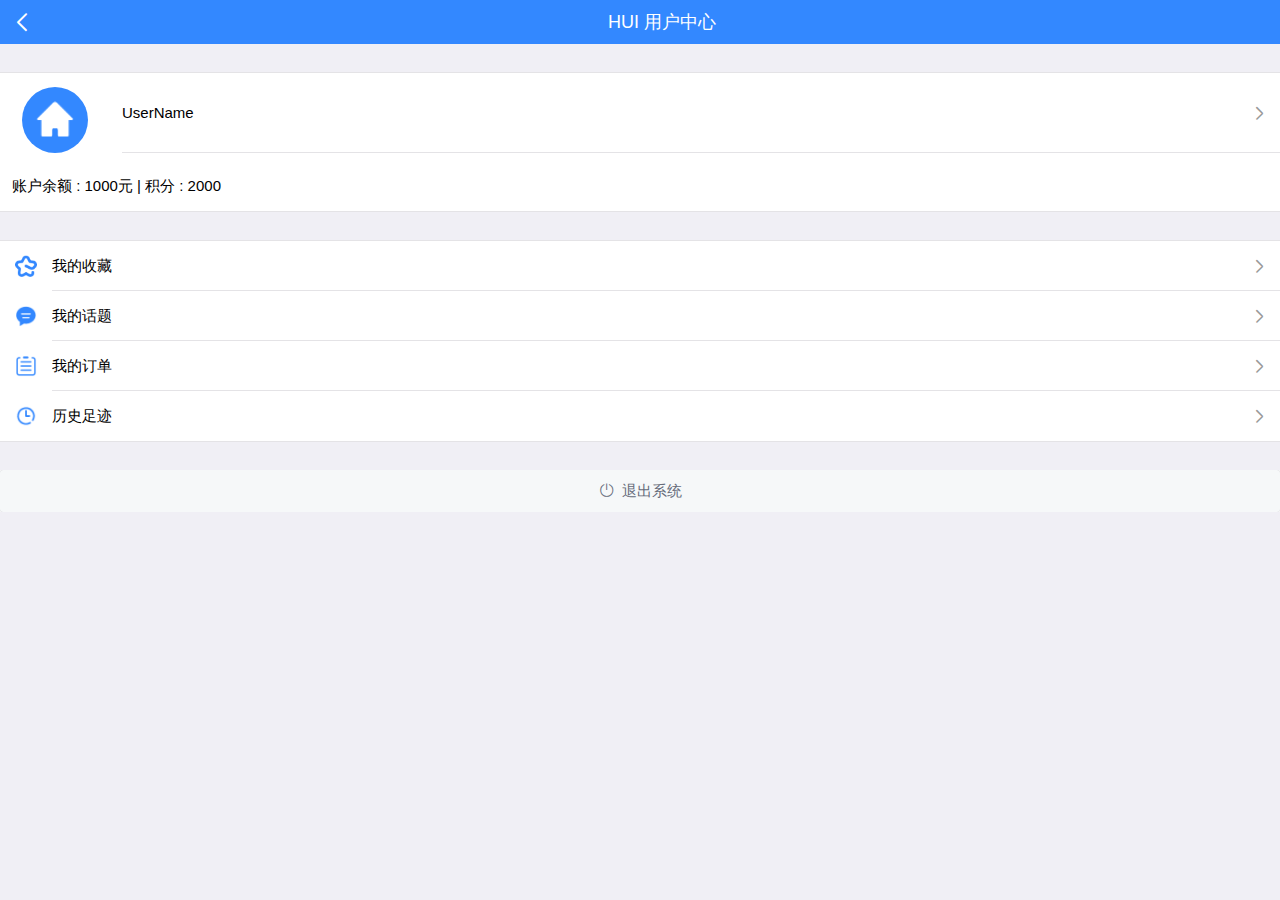
==== demo/account.html @ 604ffd6e "add user tab; bbs tab, etc." ====
<!DOCTYPE html>
<html>
<head>
<meta charset="utf-8">
<meta name="viewport" content="initial-scale=1.0, maximum-scale=1.0, user-scalable=no" />
<title>HUI 用户中心</title>
<link rel="stylesheet" type="text/css" href="../css/hui.css" />
</head>
<body>
<header class="hui-header">
    <div id="hui-back"></div>
    <h1>HUI 用户中心</h1>
</header>
<div class="hui-wrap">
    <div class="hui-list" style="background:#FFFFFF; margin-top:28px;">
        <a href="javascript:hui.toast('Hello Hcoder UI !');" style="height:auto; height:80px; padding-bottom:8px;">
    		<div class="hui-list-icons" style="width:110px; height:80px;">
    			<img src="../img/list/home.png" style="width:66px; margin:0px; border-radius:50%;" />
    		</div>
    		<div class="hui-list-text" style="height:79px; line-height:79px;">
    			<div class="hui-list-text-content">
    				UserName
    			</div>
    			<div class="hui-list-info">
    				<span class="hui-icons hui-icons-right"></span>
    			</div>
    		</div>
    	</a>
    	<a href="javascript:hui.toast('Hello Hcoder UI !');">
    		<div class="hui-list-text">
    			账户余额 : 1000元 | 积分 : 2000
    		</div>
    	</a>
    </div>
    <div class="hui-list" style="background:#FFFFFF; margin-top:28px;">
        <ul>
            <li>
            	<a href="javascript:void(0);">
            		<div class="hui-list-icons">
		    			<img src="../img/list/sc.png" />
		    		</div>
		    		<div class="hui-list-text">
		    			我的收藏
		    			<div class="hui-list-info">
		    				<span class="hui-icons hui-icons-right"></span>
		    			</div>
		    		</div>
            	</a>
           	</li>
            <li>
            	<a href="javascript:void(0);">
            		<div class="hui-list-icons">
		    			<img src="../img/list/ht.png" />
		    		</div>
		    		<div class="hui-list-text">
		    			我的话题
		    			<div class="hui-list-info">
		    				<span class="hui-icons hui-icons-right"></span>
		    			</div>
		    		</div>
            	</a>
           	</li>
           	<li>
            	<a href="javascript:void(0);">
            		<div class="hui-list-icons">
		    			<img src="../img/list/order.png" />
		    		</div>
		    		<div class="hui-list-text">
		    			我的订单
		    			<div class="hui-list-info">
		    				<span class="hui-icons hui-icons-right"></span>
		    			</div>
		    		</div>
            	</a>
           	</li>
           	<li>
            	<a href="javascript:void(0);">
            		<div class="hui-list-icons">
		    			<img src="../img/list/lishi.png" />
		    		</div>
		    		<div class="hui-list-text">
		    			历史足迹
		    			<div class="hui-list-info">
		    				<span class="hui-icons hui-icons-right"></span>
		    			</div>
		    		</div>
            	</a>
           	</li>
        </ul>
    </div>
    <div style="background:#FFFFFF; margin-top:28px;">
        <button type="button" class="hui-button hui-button-large" onclick="hui.toast('退出');">
        	<span class="hui-icons hui-icons-logoff"></span>退出系统
       	</button>
    </div>
</div>
<script type="text/javascript" src="../js/hui.js" charset="UTF-8"></script>
</body>
</html>
---- css/hui.css ----
/* 
版本 : hui 3.0
作者 : 深海 5213606@qq.com 
官网 : http://www.hcoder.net/hui
*/
*{margin:0; padding:0; font-size:15px; color:#000000; outline:none; -webkit-text-size-adjust:100%; -webkit-font-smoothing:antialiased; -moz-osx-font-smoothing:grayscale; font-style:normal; -webkit-tap-highlight-color:transparent; font-family:sans-serif;}
div{overflow:hidden;}
::-webkit-scrollbar{display:none;}
a{color:#000000; text-decoration:none; -webkit-tap-highlight-color:rgba(200,200,200,0.2);}
a:active{color:#000000;}
img{border:none;}
ul{list-style-type:none;}
body{background:#F0EFF5; -webkit-user-select:none; -moz-user-select:none;}
input{-webkit-appearance: none; -moz-appearance: none; -o-appearance: none; appearance: none;}
textarea{resize:none; background:inherit;}
.hui-flex{display:flex;}
.hui-fl{float:left !important}
.hui-fr{float:right !important;}
.hui-wrap{width:100%;}
.hui-no-border{border:none !important;}
.hui-common-text{line-height:2.2em;}
.hui-common-padding{padding:10px;}
.hui-show{display:block !important;}
.hui-hide{display:none !important;}
.hui-text{line-height:1.8em;}
.hui-primary-txt{color:#3388FF !important;}
.hui-danger-txt{color:#EF4F4F !important;}
.hui-text-center{text-align:center !important;}
.hui-click{}
.hui-click:active{background-color:#ECECEC;}
/* 通用标题 */
.hui-title{width:100%; height:44px; line-height:44px; font-size:17px; padding:0px 10px; -webkit-box-sizing:border-box; -moz-box-sizing:border-box; box-sizing:border-box;}
.hui-more{float:right; font-size:12px; color:#999999;}
.hui-more a{font-size:13px; color:#999999;}
/* 居中的标题 */
.hui-center-title{width:100%; margin-bottom:10px;}
.hui-center-title h1{width:50%; margin:0 auto; text-align:center; border-bottom:1px solid #E3E3E3; height:50px; line-height:50px; font-size:17px; overflow:hidden; font-weight:400;}
/* 带有修饰的通用标题 */
.hui-common-title{width:100%; height:44px; display:flex; justify-content:center;}
.hui-common-title-txt{width:35%; text-align:center; line-height:44px; font-size:16px;}
.hui-common-title-line{width:15%; margin:0 3%; height:1px; background:#E3E3E3; margin-top:21px;}
/* 文本 */
.hui-content{line-height:2.2em; font-size:15px; position:relative;}
.hui-content *{line-height:2.2em; font-size:15px;}
.hui-content img{width:100%;}
.hui-content p{text-indent:2.2em;}
/* 头部导航 */
.hui-header{display:flex; width:100%; height:44px; text-align:center; top:0px; left:0px; position:fixed; z-index:19; background:#3388FF;}
.hui-header h1{font-size:18px; height:44px; line-height:44px; overflow:hidden; width:100%; padding:0px 38px 0px 38px; text-align:center; font-weight:400; white-space:nowrap; text-overflow:ellipsis; color:#FFF;}
.hui-header + .hui-wrap{padding-top:44px;}
#hui-back{width:44px; height:44px; font-family:"hui-font"; line-height:44px; text-align:center; flex-shrink:0;}
#hui-back:before{content:"\e6a5"; font-size:18px; color:#FFFFFF;}
#hui-header-menu{width:44px; height:44px; line-height:44px; font-family:"hui-font"; flex-shrink:0;}
#hui-header-menu:before{content:"\e60e"; font-size:25px; color:#FFFFFF;}
/* 列表 */
.hui-list{padding:0px; border:1px solid #E4E3E6; border-left:0; border-right:0; background:#FFFFFF;}
.hui-list li{position:relative; display:flex; width:100%; overflow:hidden; height:50px;}
.hui-list li > a, .hui-list > a{display:flex; width:100%; height:50px; overflow:hidden;}
.hui-list li:active, .hui-list > a:active{background-color:#ECECEC;}
.hui-list-text{line-height:49px; height:49px; width:100%; margin-left:12px; border-bottom:1px solid #E4E3E6; overflow:hidden; white-space:nowrap; text-overflow:ellipsis; display:flex; justify-content:space-between;}
.hui-list-text-content{width:100%; white-space:nowrap; text-overflow:ellipsis;}
.hui-list-icons{margin:14px 0px; width:40px; text-align:center; flex-shrink:0; font-size:25px; text-align:center; line-height:22px; color:#3388FF;}
.hui-list-icons img{width:22px; margin-left:12px;}
.hui-list-info{color:#999; float:right; padding-right:6px !important; font-size:13px; flex-shrink:0;}
.hui-list-info *{color:#999; font-size:13px;}
.hui-list li:last-child .hui-list-text, .hui-list > a:last-child .hui-list-text{border:0;}
/* media list */
.hui-media-list{}
.hui-media-list li{display:flex; padding:8px; margin-bottom:10px; background:#FFFFFF; overflow:hidden; justify-content:space-between;}
.hui-media-list li a{padding:0px; display:flex; width:100%; overflow:hidden; justify-content:space-between;}
.hui-media-list .hui-media-list-img{width:25%; font-size:0px;}
.hui-media-list img{width:100%;}
.hui-media-content{width:72%;}
.hui-media-content h1{font-size:15px; line-height:1.5em; padding:0px 6px 3px 0px; font-weight:400;}
.hui-media-content p{font-size:13px; line-height:1.5em; padding:0px 8px 0px 0px; color:#999999; word-break:break-word;}
/* image list */
.hui-img-list{position:relative;}
.hui-img-list li{position:relative; margin-bottom:12px; -webkit-box-sizing:border-box; -moz-box-sizing:border-box; box-sizing:border-box; overflow:hidden; padding:0px 3px;}
.hui-img-list li a{display:block; padding:0px;}
.hui-img-list img{display:block; width:100%; background:#FFFFFF; font-size:0px;}
.hui-img-list-content{padding:8px 8px 10px 8px; background:#FFFFFF;}
.hui-img-list h1{font-size:16px; line-height:1.8em; font-weight:400;}
.hui-img-list p{font-size:13px; line-height:1.6em; color:#999999; word-break:break-word;}
/* 按钮 */
.hui-button{-webkit-appearance:none; -moz-appearance:none; appearance:none; border-radius:3px; border:0; -webkit-box-sizing:border-box; -moz-box-sizing:border-box; box-sizing:border-box; display:block; font-size:15px; height:42px; line-height:42px; outline:0; overflow: hidden; position:relative; text-align:center; color:#656B79; background-color:#F6F8F9; box-shadow:0 0 1px #B8BBBF; padding:0px 16px;}
.hui-button *{color:inherit;}
.hui-button:active{background:#C8C8C8;}
.hui-button-large{width:100%;}
.hui-primary{background:#3388FF !important; color:#FFFFFF !important;}
.hui-primary:active{background:#0066CC !important;}
.hui-danger{background:#EF4F4F !important; color:#FFFFFF !important;}
.hui-danger:active{background:#FF0000 !important;}
.hui-button-small{height:30px; line-height:30px; padding:0px 15px; text-align:center; font-size:14px; border-radius:3px;}
/* laoding button */
@keyframes hui-a-rotate360{0%{transform:rotate(0deg);} 50%{transform:rotate(180deg);} 100%{transform:rotate(360deg);}}
@-webkit-keyframes hui-a-rotate360{0%{-webkit-transform:rotate(0deg);} 50%{-webkit-transform:rotate(180deg);} 100%{-webkit-transform:rotate(360deg);}}
@-moz-keyframes hui-a-rotate360{0%{-moz-transform:rotate(0deg);} 50%{-moz-transform:rotate(180deg);} 100%{-moz-transform:rotate(360deg);}}
@-o-keyframes hui-a-rotate360{0%{-o-transform:rotate(0deg);} 50%{-o-transform:rotate(180deg);} 100%{-o-transform:rotate(360deg);}}
.hui-loading-wrap{position:absolute; z-index:1; left:50%; top:50%; -webkit-transform:translate(-50%, -50%); transform:translate(-50%, -50%); -moz-transform:translate(-50%, -50%); -o-transform:translate(-50%, -50%);}
.hui-loading{width:22px; height:22px; line-height:20px; font-size:18px; text-align:center; font-family:"hui-font" !important; animation:hui-a-rotate360 1s infinite linear; -webkit-animation:hui-a-rotate360 1s infinite linear; -moz-animation:hui-a-rotate360 1s infinite linear; -o-animation:hui-a-rotate360 1s infinite linear; float:left;}
.hui-loading:before{content:"\e647";}
.hui-loading-text{float:left; line-height:inherit; padding-left:3px;}
/* 折叠面板 */
.hui-accordion{}
.hui-accordion-title{width:100%; height:58px; line-height:58px; font-size:16px; background:#FFFFFF; padding:0px 10px; box-sizing:border-box; font-weight:400;}
.hui-accordion-title:after{content:"\e609"; float:right; font-family:"hui-font";}
.hui-accordion-title-up:after{content:"\e655"; font-family:"hui-font";}
.hui-accordion-content{width:100%; display:none;}
/* badge */
.hui-badge{padding:3px 6px; line-height:1; display:inline-block; font-size:inherit; border-radius:100px; margin:0px 3px; background:#999999; color:#FFFFFF;}
/* toast */
#hui-toast{width:100%; position:fixed; z-index:21; left:0; bottom:50px; text-align:center;}
#hui-toast-msg{margin:0 auto; line-height:22px; background:rgba(0,0,0,0.7); padding:10px; color:#FFFFFF; font-size:14px; text-align:center; max-width:200px; border-radius:6px; display:inline-block;}
/* icon toast */
#hui-icon-toast{width:158px; position:fixed; z-index:99999; left:50%; top:50%; -webkit-transform:translate(-50%, -50%); transform:translate(-50%, -50%); -moz-transform:translate(50%, 50%); -o-transform:translate(50%, 50%); background:rgba(0,0,0,0.9); border-radius:5px;}
#hui-icon-toast *{color:#FFFFFF;}
#hui-icon-toast .hui-icons{text-align:center; font-size:50px; height:40px; font-weight:700; line-height:40px; padding:28px 0px 18px 0px;}
#hui-icon-toast .hui-text-center{line-height:1.5em; padding-bottom:15px; font-size:16px; margin-top:8px;}
/* 遮罩层 */
#hui-mask{position:fixed; z-index:20; background:rgba(0,0,0, 0.5); width:100%; left:0px; top:0px; height:100%;}
/* up toast */
@keyframes hui-a-up-toast{0%{top:-35px;} 100%{top:0}}
@-moz-keyframes hui-a-up-toast{0%{top:-35px;}100%{top:0}}
@-webkit-keyframes hui-a-up-toast{0%{top:-35px;}100%{top:0}}
@-o-keyframes hui-a-up-toast{0%{top:-35px;} 100%{top:0}}
#hui-up-toast{width:100%; height:50px; line-height:50px; background:rgba(0,0,0,0.9); position:fixed; z-index:21; left:0px; top:0px; animation:hui-a-up-toast 200ms linear; -moz-animation:hui-a-up-toast 200ms linear; -webkit-animation:hui-a-up-toast 200ms linear; -o-animation:hui-a-up-toast 200ms linear; color:#FFFFFF; text-align:center;}
#hui-up-toast *{color:#FFFFFF; text-align:center;}
/* 动画 */
@keyframes hui-a-fade-in{0%{opacity:0;} 100%{opacity:1}}
@-moz-keyframes hui-a-fade-in{0%{opacity:0;} 100%{opacity:1}}
@-webkit-keyframes hui-a-fade-in{0%{opacity:0;} 100%{opacity:1}}
@-o-keyframes hui-a-fade-in{0%{opacity:0;} 100%{opacity:1}}
.hui-fade-in{animation:hui-a-fade-in 300ms linear forwards; -moz-animation:hui-a-fade-in 300ms linear forwards; -webkit-animation:hui-a-fade-in 300ms linear forwards; -o-animation:hui-a-fade-in 300ms linear forwards;}
@keyframes hui-a-fade-out{0%{opacity:1;} 100%{opacity:0}}
@-moz-keyframes hui-a-fade-out{0%{opacity:1;} 100%{opacity:0}}
@-webkit-keyframes hui-a-fade-out{0%{opacity:1;} 100%{opacity:0}}
@-o-keyframes hui-a-fade-out{0%{opacity:1;} 100%{opacity:0}}
.hui-fade-out{animation:hui-a-fade-out 300ms linear forwards; -moz-animation:hui-a-fade-out 300ms linear forwards; -webkit-animation:hui-a-fade-out 300ms linear forwards; -o-animation:hui-a-fade-out 300ms linear forwards;}
/* 对话框 */
#hui-dialog{width:100%; position:fixed; z-index:21; left:50%; top:50%; -webkit-transform:translate(-50%, -50%); transform:translate(-50%, -50%); -moz-transform:translate(-50%, -50%); -o-transform:translate(-50%, -50%);}
#hui-dialog-in{width:300px; margin:0 auto; background:#FFFFFF; border-radius:1px;}
#hui-dialog-msg{padding:28px 15px; font-size:16px; text-align:center; line-height:32px; padding-bottom:22px;}
#hui-dialog-btn-line{height:48px; line-height:48px; color:#3388FF; border-top:1px solid #F4F5F6; text-align:center; font-size:16px;}
#hui-dialog-btn-line > div{width:50%; color:#FFFFFF; float:left; height:48px; line-height:48px; text-align:center; font-size:16px; background:#3388FF;}
#hui-dialog-btn-line > div:active{opacity:0.9;}
#hui-dialog-btn-line > div:first-child{color:#999999 !important; background:#FFFFFF;}
#hui-dialog-input-in{width:85%; padding:0px 2%; margin:0 auto; border:1px solid #D1D1D1; height:35px;}
#hui-dialog-input{width:100%; border:none; height:35px; line-height:35px;}
/* loading */
@keyframes hui-a-rotate360{0%{transform:rotate(0deg);} 50%{transform:rotate(180deg);} 100%{transform:rotate(360deg);}}
@-webkit-keyframes hui-a-rotate360{0%{-webkit-transform:rotate(0deg);} 50%{-webkit-transform:rotate(180deg);} 100%{-webkit-transform:rotate(360deg);}}
@-moz-keyframes hui-a-rotate360{0%{-moz-transform:rotate(0deg);} 50%{-moz-transform:rotate(180deg);} 100%{-moz-transform:rotate(360deg);}}
@-o-keyframes hui-a-rotate360{0%{-o-transform:rotate(0deg);} 50%{-o-transform:rotate(180deg);} 100%{-o-transform:rotate(360deg);}}
.hui-loading-wrap{position:absolute; z-index:1; left:50%; top:50%; -webkit-transform:translate(-50%, -50%); transform:translate(-50%, -50%); -moz-transform:translate(-50%, -50%); -o-transform:translate(-50%, -50%);}
.hui-loading{width:22px; height:22px; line-height:20px; font-size:18px; text-align:center; font-family:"hui-font" !important; animation:hui-a-rotate360 1s infinite linear; -webkit-animation:hui-a-rotate360 1s infinite linear; -moz-animation:hui-a-rotate360 1s infinite linear; -o-animation:hui-a-rotate360 1s infinite linear; float:left;}
.hui-loading:before{content:"\e647";}
.hui-loading-text{float:left; line-height:inherit; padding-left:3px;}
/* 表单及表单元素 */
.hui-form{background:#FFFFFF;}
.hui-form-items{padding:15px 10px; border-bottom:1px solid #F3F4F5; position:relative; display:-webkit-flex; display:flex;}
.hui-form-items-title{width:22%; line-height:22px; height:22px; flex-shrink:0;}
.hui-form-items .hui-input{width:100% !important;}
.hui-form-items .hui-form-radios{width:75% !important; padding:0px !important;}
.hui-form-items .hui-form-textarea{width:75% !important;}
.hui-form-items:last-child{border:none;}
.hui-input{height:22px; line-height:22px; border:none; -webkit-appearance:none; -moz-appearance:none; appearance:none; border-radius:0; border:0; background:#FFF; width:100%; display:block; padding:0px;}
#hui-input-clear{width:52px; height:52px; position:absolute; z-index:1; line-height:52px; text-align:center; right:0px; top:0px; color:#999999; background:#FFF;}
#hui-input-clear:before{font-family:"hui-font" !important; content:"\e6a0"; font-size:18px;}
.hui-pwd-eyes{width:52px; height:52px; background:#FFFFFF; position:absolute; z-index:1; text-align:center; line-height:52px; right:0px; top:0px; color:#999999;}
.hui-pwd-eyes:before{font-family:"hui-font"; content:"\e63d"; font-size:12px;}
.hui-pwd-eyes-sed{color:#3388FF !important;}
.hui-form-radios {line-height:22px;}
/* checkBox */
.hui-form-radios input[type="checkbox"]{display:none;}
.hui-form-radios input[type="checkbox"] + label{line-height:22px; padding-right:5px; margin-right:5px;}
.hui-form-radios input[type="checkbox"] + label:before{font-family:"hui-font" !important; content:"\e63e"; font-size:20px; padding-right:5px; color:#999999; line-height:22px;}
.hui-form-radios input[type="checkbox"]:checked + label:before{content:"\e63e"; color:#3388FF;}
/* checkBox */
.hui-form-radios input[type="radio"]{display:none;}
.hui-form-radios input[type="radio"] + label{line-height:22px; padding-right:5px; margin-right:5px;}
.hui-form-radios input[type="radio"] + label:before{font-family:"hui-font" !important; content:"\e60f"; font-size:20px; padding-right:5px; color:#999999;}
.hui-form-radios input[type="radio"]:checked + label:before{content:"\e60f"; color:#3388FF;}
/* select */
.hui-form-select{}
.hui-form-select select{border:none; padding:6px 22px 6px 6px; background:url("[data-uri]") no-repeat right center #E3E3E3; background-size:auto 40%; -webkit-appearance:none; -moz-appearance:none; appearance:none; border-radius:1px;}
.hui-form-select select:before{font-family:"hui-font"; content:"\e63d"; font-size:12px;}
/* textarea */
.hui-form-textarea{padding-top:5px;}
.hui-form-textarea textarea{width:100%; height:80px; background:#FAFAFA; border:none; padding:5px; -webkit-box-sizing:border-box; -moz-box-sizing:border-box; box-sizing:border-box;}
/* switch 开关 */
.hui-switch{width:50px; height:32px; border-radius:32px; -webkit-border-radius:32px; background:#DDDDDD; border:2px solid #DDDDDD; position:relative; text-align:right; line-height:32px; padding-right:16px; font-size:16px; padding-left:16px;}
.hui-switch span{color:#9E9E9E;}
.hui-switch-in{width:30px; height:30px; position:absolute; z-index:2; left:0px; top:0px; border-radius:50%; background:#FFFFFF; -moz-box-shadow:1px 1px 1px #999999; box-shadow:2px 2px 2px #999999; -webkit-box-shadow:1px 1px 1px #999999; margin:0px;}
.hui-switch-on{background:#4CD964 !important; color:#FFFFFF !important; text-align:left !important; border:2px solid #4CD964 !important;}
.hui-switch-on .hui-switch-in{right:0px; left:auto;}
.hui-switch-on span{color:#FFFFFF;}
/* loading */
#hui-transparent-mask{position:fixed; z-index:20; width:100%; left:0px; top:0px; height:100%; background:rgba(255,255,255,0.3);}
#hui-loading{width:100%; position:fixed; z-index:21; left:50%; top:50%; -webkit-transform:translate(-50%, -50%); transform:translate(-50%, -50%); -moz-transform:translate(-50%, -50%); -o-transform:translate(-50%, -50%);}
#hui-loading-in{margin:0 auto; width:42px;}
@-webkit-keyframes hui-line-scale{0%{-webkit-transform:scaley(1); transform:scaley(1);} 50%{-webkit-transform:scaley(0.4); transform:scaley(0.4);} 100%{-webkit-transform:scaley(1); transform:scaley(1);}}
@keyframes hui-line-scale{0%{-webkit-transform:scaley(1); transform:scaley(1);} 50%{-webkit-transform:scaley(0.4); transform:scaley(0.4);} 100%{-webkit-transform:scaley(1); transform:scaley(1);}}
#hui-loading-in > div:nth-child(1){-webkit-animation:hui-line-scale 1s 0.1s infinite cubic-bezier(.2, .68, .18, 1.08); animation:hui-line-scale 1s 0.1s infinite cubic-bezier(.2, .68, .18, 1.08);}
#hui-loading-in > div:nth-child(2){-webkit-animation:hui-line-scale 1s 0.2s infinite cubic-bezier(.2, .68, .18, 1.08); animation:hui-line-scale 1s 0.2s infinite cubic-bezier(.2, .68, .18, 1.08);}
#hui-loading-in > div:nth-child(3){-webkit-animation:hui-line-scale 1s 0.3s infinite cubic-bezier(.2, .68, .18, 1.08); animation:hui-line-scale 1s 0.3s infinite cubic-bezier(.2, .68, .18, 1.08);}
#hui-loading-in > div:nth-child(4){-webkit-animation:hui-line-scale 1s 0.4s infinite cubic-bezier(.2, .68, .18, 1.08); animation:hui-line-scale 1s 0.4s infinite cubic-bezier(.2, .68, .18, 1.08);}
#hui-loading-in > div:nth-child(5){-webkit-animation:hui-line-scale 1s 0.5s infinite cubic-bezier(.2, .68, .18, 1.08); animation:hui-line-scale 1s 0.5s infinite cubic-bezier(.2, .68, .18, 1.08);}
#hui-loading-in > div{background-color:#3388FF; width:4px; height:25px; border-radius:2px; margin:2px; -webkit-animation-fill-mode:both; animation-fill-mode:both; display:inline-block;}
#hui-loading-text{line-height:30px; text-align:center; padding-top:5px; font-size:12px; color:#3388FF;}
/* action sheet */
@keyframes hui-a-down{0%{bottom:-100px;} 100%{bottom:0}}
@-moz-keyframes hui-a-down{0%{bottom:-35px;} 100%{bottom:0}}
@-webkit-keyframes hui-a-down{0%{bottom:-35px;} 100%{bottom:0}}
@-o-keyframes hui-a-down{0%{bottom:-35px;} 100%{bottom:0}}
#hui-action-sheet{width:90%; position:fixed; z-index:21; left:5%; bottom:10px; background:#FFFFFF; animation:hui-a-down 200ms linear; -webkit-animation:hui-a-down 100ms linear; -moz-animation:hui-a-down 100ms linear; -o-animation:hui-a-down 100ms linear; border-radius:6px;}
#hui-action-sheet li{width:100%; overflow:hidden; text-align:center; height:52px; line-height:52px; border-bottom:1px solid #EBEBEB; font-size:16px;}
#hui-action-sheet-cancel{border-top:3px solid #EBEBEB; color:#999999 !important;}
/* swipe */
.hui-swipe{width:100%; position:relative;}
.hui-swipe-items{width:500%; position:relative; left:0; top:0;}
.hui-swipe-pre{width:20%;}
.hui-swipe-pre img{width:100%;}
.hui-swipe-item{width:20%; font-size:0px; float:left;}
.hui-swipe-item img{width:100%;}
.hui-swipe-indicator{width:96%; position:absolute; z-index:3; left:2%; bottom:8px; display:none;}
.hui-swipe-indicators{width:15px; border-radius:3px; height:3px; background:#FFFFFF; float:left; margin:0px 3px;}
.hui-swipe-indicator-active{background:#3388FF !important;}
/* number box */
.hui-number-box{border:1px solid #D1D1D1; height:36px; float:left; border-radius:2px; -webkit-border-radius:2px;}
.hui-number-box input{float:left; height:36px; line-height:36px; padding:0px 5px; text-align:center; background:#FFFFFF; width:50px; border:0px; font-size:16px; border-radius:0;}
.hui-number-box .reduce{float:left; height:36px; line-height:36px; width:36px; text-align:center; background: #F9F9F9; font-size:28px;}
.hui-number-box .add{float:left; height:36px; line-height:36px; width:36px; text-align:center; background: #F9F9F9; font-size:22px;}
.hui-number-box div:active{background:#B8BBBF;}
/* progress bar */
.hui-progress{height:3px; background:#EBEBEB; border-radius:3px; -webkit-border-radius:3px; width:100%; position:relative;}
.hui-progress span{display:block; height:3px; line-height:3px; text-align:right; border-radius:3px; -webkit-border-radius:3px; background:#3388FF; color:#FFFFFF; position:absolute; z-index:2; left:0px; top:0px;}
@keyframes hui-a-progressing{0%{width:1%;} 100%{width:100%}} @-moz-keyframes hui-a-progressing{0%{width:1%;} 100%{width:100%}}
@-webkit-keyframes hui-a-progressing{0%{width:1%;} 100%{width:100%}} @-o-keyframes hui-a-progressing{0%{width:1%;} 100%{width:100%}}
.hui-progressing{height:3px; text-align:right; border-radius:3px; -webkit-border-radius:3px; background:#C8C8C8; color:#FFFFFF; position:absolute; z-index:1; width:80%; left:0px; top:0px; animation:hui-a-progressing 1s infinite linear; -webkit-animation:hui-a-progressing 1s infinite linear; -moz-animation:hui-a-progressing 1s infinite linear; -o-animation:hui-a-progressing 1s infinite linear;}
/* range */
.hui-range input[type='range']{width:100%; height:20px; padding:0; cursor:pointer; border:0; background-color:#E1E1E1; -webkit-appearance:none; appearance:none; border-radius:2px;}
.hui-range input[type='range']::-webkit-slider-thumb{width:35px; height:20px; border:none; background-color:#3388FF; background-clip:padding-box; -webkit-appearance:none; appearance:none; border-radius:2px;}
.hui-range-ruling{height:8px; border-right:1px solid #666; margin-top:6px;}
.hui-range-ruling > div{height:8px; width:10%; float:left;}
.hui-range-ruling > div > div{border-left:1px solid #666666; text-indent:3px; line-height:8px; font-size:8px; float:left; height:8px;}
.hui-range-ruling-txt{width:100%; height:12px; margin-top:6px;}
.hui-range-ruling-txt div{font-size:8px; line-height:1em;}
.hui-range-ruling-txt div:first-child{width:50%; float:left;}
.hui-range-ruling-txt div:last-child{width:50%; float:left; text-align:right;}
/* 选项卡 */
.hui-tab{width:100%;  background:#FFFFFF;}
.hui-tab-title{padding:0px 10px;}
.hui-tab-title div{height:46px; line-height:46px; float:left; font-weight:700; text-align:center; width:20%; border-bottom:2px solid #F7F8F9;}
.hui-tab-body{width:100%;}
.hui-tab-body-items{width:500%; position:relative; left:0px; top:0px;}
.hui-tab-item{width:20%; float:left;}
.hui-tab-active{border-bottom:2px solid #3388FF !important; color:#3388FF;}
/* refresh */
.hui-refresh{}
.hui-refresh-icon{height:60px; line-height:60px; text-align:center; margin-top:-60px; position:relative; color:#9E9E9E;}
.hui-refresh-icon *{color:#9E9E9E;}
.hui-refresh-content{}
#hui-load-more{height:40px; line-height:40px; text-align:center; color:#9E9E9E; position:relative; padding-bottom:12px; margin-top:5px;}
#hui-load-more *{color:#9E9E9E;}
/* picker */
.hui-picker{position:fixed; z-index:21; background:#DDDDDD; height:238px; left:0px; bottom:0px; width:100%; display:none;}
.hui-picker-menu{height:29px; border-bottom:1px solid #CCCCCC; padding:8px; background:#EEEEEE;}
.hui-picker-list-in{width:100%;}
.hui-picker-list{width:100%; float:left; height:192px; overflow-y:scroll;}
.hui-picker-list div{height:30px; font-size:14px; line-height:30px; text-align:center; color:#9E9E9E;}
.hui-picker-line{position:absolute; z-index:-1; left:0px; top:142px; width:100%; height:30px; border-top:1px solid #9E9E9E; border-bottom:1px solid #9E9E9E;}
/* date picker */
.hui-date-picker{}
input[type="month"]:before,input[type="date"]:before,input[type="time"]:before{content:attr(placeholder);}
input[type="month"].hui-picker-valued:before,input[type="date"].hui-picker-valued:before,input[type="time"].hui-picker-valued:before{color:black; content:"" !important;}
/* hui-footer */
#hui-footer{width:100%; height:44px; background:#FCFCFC; padding:5px 0px; bottom:0px; left:0px; position:fixed; overflow:hidden; z-index:10; box-shadow:1px -1px 3px #D1D1D1; display:flex;}
#hui-footer a{display:block; width:20%;}
.hui-footer-icons{font-family:"hui-font"; text-align:center; font-size:20px; height:26px; line-height:26px;}
.hui-footer-text{text-align:center; font-size:13px; height:18px; line-height:18px; padding-top:2px;}
.hui-footer-active *{color:#3388FF;}
.hui-fooer-line{height:60px;}
#footer-logo{position:fixed; z-index:11; left:50%; bottom:5px; height:60px; width:60px; border-radius:60px; background:#3388FF; text-align:center; transform: translateX(-50%); line-height:60px; color:#FFF; font-size:20px; border:3px solid #FFF;}
#footer-logo img{width:100%;}
/* point msg */
.hui-point-msg{width:8px; height:8px; background:#ED2D22; border-radius:8px; -webkit-border-radius:8px; position:absolute; z-index:11; right:0px; top:0px;}
.hui-number-point{background:#ED2D22; border-radius:50%; -webkit-border-radius:50%; font-size:8px; padding:2px; color:#FFFFFF; position:absolute; z-index:11; right:0px; top:0px; text-align:center;}
/* select Beautify */
#hui-select-beautify{width:96%; padding:10px 2%; position:absolute; z-index:21; left:0px; top:0px; background:#FFFFFF;}
.hui-select-beautify-sed{}
.hui-select-beautify-sed:after{content:"\e68b"; display:block; float:right; width:38px; line-height:50px; font-family:"hui-font"; font-size:20px; color:#3388FF; position:absolute; z-index:22; right:0px; top:0px; text-align:center;}
#hui-select-beautify li{height:50px; line-height:50px; padding:0px 12px; width:auto; border-bottom:1px solid #F7F8F9;}
#hui-select-beautify li:last-child{border:none;}
/* popMsg */
#hui-popover-msg{position:absolute; z-index:20; width:100px;}
.hui-arrow-up{border:10px solid transparent; margin:0px 8px; width:0px; height:0px; border-bottom-color: #FFFFFF; float:left;}
.hui-arrow-down{border:10px solid transparent; margin:0px 8px; width:0px; height:0px; border-top-color: #FFFFFF; float:left;}
#hui-popover-msg-text{background:#FFFFFF; padding:8px; line-height:1.8em; border-radius:3px; text-align:left;}
/* image preview */
#hui-image-preview{width:100%; position:fixed; z-index:21; left:50%; top:50%; -webkit-transform:translate(-50%, -50%); transform:translate(-50%, -50%); -moz-transform:translate(-50%, -50%); -o-transform:translate(-50%, -50%);}
#hui-image-preview-text{text-align:center; height:40px; line-height:30px; color:#FFFFFF; font-size:20px;}
#hui-image-preview-imgs{font-size:0px; width:100%; background:#FFFFFF;}
#hui-image-preview-imgs img{width:100%;}
/* water fall */
#hui-water-fall-left{width:50%; float:left; padding:0px 5px; box-sizing:border-box; -webkit-box-sizing:border-box; -moz-box-sizing:border-box;  -o-box-sizing:border-box;}
#hui-water-fall-right{width:50%; float:right; padding:0px 5px; box-sizing:border-box; -webkit-box-sizing:border-box; -moz-box-sizing:border-box;  -o-box-sizing:border-box;}
.hui-water-items{background:#FFFFFF; padding:3px; margin-top:10px; border-radius:3px; -webkit-border-radius:3px;}
.hui-water-items a{display:block; width:100%;}
.hui-water-items-img img{width:100%;}
.hui-water-items-text{height:30px; line-height:30px; overflow:hidden; text-align:center; white-space:nowrap; text-overflow:ellipsis; -o-text-overflow:ellipsis;}
#hui-water-tmp{display:none;}
/* unfold */
#hui-unfold{width:100%; position:absolute; z-index:2; left:0px; bottom:0px; height:50px; line-height:50px; text-align:center; background:linear-gradient(rgba(255,255,255,0.92),rgba(255,255,255,1)); color:#3388FF;}
/*#hui-unfold *{color:#3388FF;}*/
/* Speed Dial */
.hui-speed-dial{width:100%;}
.hui-speed-dial li{width:33.3%; text-align:center; float:left; margin-top:25px;}
.hui-speed-dial-icons{text-align:center; height:45px;}
.hui-speed-dial-icons .hui-icons{padding:0px;}
.hui-speed-dial-icons span{font-size:35px; color:#656B79;}
.hui-speed-dial-text{text-align:center; line-height:32px; height:32px;}
/* slide menu */
.hui-slide-menu{width:70%; height:100%; position:fixed; z-index:99; background:#656B79; right:-70%; top:0px;}
.hui-slide-menu ul{padding:20px;}
.hui-slide-menu li{color:#FFFFFF; line-height:44px; height:44px; overflow:hidden;}
@keyframes hui-a-menu-show{0%{right:-70%;} 100%{right:0%}}
@-moz-keyframes hui-a-menu-show{0%{right:-70%;} 100%{right:0%}}
@-webkit-keyframes hui-a-menu-show{0%{right:-70%;} 100%{right:0%}}
@-o-keyframes hui-a-menu-show{0%{right:-70%;} 100%{right:0%}}
.hui-slide-menu-show{-webkit-animation:hui-a-menu-show 0.3s forwards; animation:hui-a-menu-show 0.3s forwards;}
@keyframes hui-a-menu-hide{0%{right:0%;} 100%{right:-70%}}
@-moz-keyframes hui-a-menu-hide{0%{right:0%;} 100%{right:-70%}}
@-webkit-keyframes hui-a-menu-hide{0%{right:0%;} 100%{right:-70%}}
@-o-keyframes hui-a-menu-hide{0%{right:0%;} 100%{right:-70%}}
.hui-slide-menu-hide{-webkit-animation:hui-a-menu-hide 0.3s forwards; animation:hui-a-menu-hide 0.3s forwards;}
/* img cuter */
#hui-img-cuter{width:100%; position:absolute; left:0; top:44px; z-index:2; background:rgb(255,255,255,0);}
#hui-img-cuter-img{width:100%; overflow:hidden; font-size:0;}
#hui-img-cuter-img img{width:100%;}
#hui-img-cuter-canvas{position:fixed; z-index:3; top:100px; right:10px; width:100px; border:1px solid #FFFFFF; font-size:0px;}
#hui-img-cuter-canvas canvas{width:100%;}
#hui-img-cuter-select{width:100; overflow:hidden; text-align:center; background:#F4F5F6; position:relative;}
#hui-img-cuter-file{width:100%; height:500px; background:rgba(255, 255, 255, 0); filter:Alpha(opacity=0); opacity:0; font-size:0px; position:absolute; z-index:1; left:0; top:0;}
#hui-img-cuter-t1{line-height:100px; padding-top:50px; font-size:100px; color:#B8BBBF;}
#hui-img-cuter-t2{line-height:50px; padding-bottom:30px; font-size:16px; color:#B8BBBF;}
/* header search */
#hui-header-sreach{width:100%; border-radius:5px; height:32px; margin:6px; display:flex; background:#FFFFFF;}
#hui-header-sreach-icon{width:36px; height:36px; line-height:36px; text-align:center; flex-shrink:0;}
#hui-header-sreach-icon::before{font-family:"hui-font"; content:'\e714'; font-size:25; height:36px; line-height:36px; color:#9E9E9E;}
#hui-header-sreach input{width:100%; padding:0px; height:32px !important; line-height:32px !important; margin:0px !important; -webkit-appearance:none; -moz-appearance:none; appearance:none; border:0; font-size:14px; text-indent:10px;}
.hui-header-sreach-txt{width:58px; height:44px; text-align:center; line-height:44px; flex-shrink:0; color:#FFF; flex-shrink:0;}
/* swipe do */
.hui-swipe-do{width:100%; overflow-x:auto; background:#FFFFFF; margin:1px 0;}
.hui-swipe-do-doms{width:1000px;}
.hui-swipe-do-doms > div{float:left;}
.hui-swipe-do-content{width:80%;}
.hui-swipe-do-btn{height:60px; width:70px; color:#FFFFFF; text-align:center; line-height:60px; font-size:16px; background:#FF3A31;}
.hui-swipe-do-btn-gray{color:#000000; background:#C8C7CD;}
.hui-swipe-do-btn-blue{color:#FFFFFF; background:#3388FF;}
/* black mask */
#hui-black-mask{width:100%; height:100%; background:rgba(0,0,0,0.85); position:fixed; z-index:990; left:0; top:0;}
#hui-black-action{width:100%; height:50px;}
#hui-black-close{float:right; width:50px; color:#FFFFFF; height:50px; line-height:50px; text-align:center; font-family:"hui-font";}
#hui-black-close::before{content:"\e617"; font-size:22px;}
#hui-black-mask-content{position:absolute; left:50%; top:50%; -webkit-transform:translate(-50%, -50%); transform:translate(-50%, -50%); -moz-transform:translate(50%, 50%); -o-transform:translate(50%, 50%); z-index:991;}
/* pager */
.hui-pager{display:flex; justify-content:flex-end;}
.hui-pager-center{justify-content:center;}
.hui-pager > div{width:32px; height:32px; text-align:center; border-radius:2px; background:#FFFFFF; line-height:32px; margin:0px 3px;}
.hui-pager > div > a{display:block; width:32px; height:32px; line-height:32px; text-align:center; font-size:14px;}
.hui-pager-active{background:#3388FF !important; color:#FFFFFF;}
/* segment */
.hui-segment{width:80%; margin:0px 10%; height:32px; display:flex; border:1px solid #3388FF; border-radius:5px;}
.hui-segment a{display:block; width:100%; height:32px; font-size:13px; color:#3388FF; line-height:32px; text-align:center;}
.hui-segment-active{background:#3388FF !important; color:#FFFFFF !important;}
/* tags */
.hui-tags{}
.hui-tags > div{height:26px; float:left; margin:5px; line-height:26px; padding:0px 8px; border-radius:4px; border:1px solid #3388FF;  color:#3388FF; font-size:12px;}
.hui-tags-fillet > div{border-radius:26px !important; padding:0px 12px !important;}
.hui-tags-active{background:#3388FF !important; color:#FFFFFF !important;}
.hui-tags-active::after{content:"\e68b"; font-family:"hui-font"; padding-left:5px;}
/* count down */
.hui-countdown{text-align:center;}
.hui-countdown span{background:#333 !important; display:inline-block; line-height:20px !important; color:#FFF !important; padding:0px 5px !important; border-radius:3px !important; margin:0px 2px;}
/* scroll news */
.hui-scroll-news{height:28px; line-height:28px; margin:10px;}
.hui-scroll-news-items{height:28px; line-height:28px; white-space:nowrap; text-overflow:ellipsis;}
.hui-scroll-news-items > a{display:block; overflow:hidden; line-height:28px; white-space:nowrap; text-overflow:ellipsis;}
@keyframes hui-scroll-news-h0{0%{height:28px;} 100%{height:0px;}}
@-webkit-keyframes hui-scroll-news-h0{0%{height:28px;} 100%{height:0px;}}100%{-webkit-transform:rotate(360deg);}}
@-moz-keyframes hui-scroll-news-h0{0%{height:28px;} 100%{height:0px;}}
@-o-keyframes hui-scroll-news-h0{0%{height:28px;} 100%{height:0px;}}
.hui-scroll-news-h0{animation:hui-scroll-news-h0 600ms linear forwards; -webkit-animation:hui-scroll-news-h0 600ms linear forwards; -moz-animation:hui-scroll-news-h0 600ms forwards linear; -o-animation:hui-scroll-news-h0 600ms forwards linear;}
/* cropper */
.cropper-container{direction:ltr;font-size:0;line-height:0;position:relative;-ms-touch-action:none;touch-action:none;-webkit-user-select:none;-moz-user-select:none;-ms-user-select:none;user-select:none;}
.cropper-container img{display:block; height:100%; image-orientation:0deg; max-height:none!important; max-width:none!important; min-height:0!important; min-width:0!important; width:100%;}
.cropper-canvas,.cropper-crop-box,.cropper-drag-box,.cropper-modal,.cropper-wrap-box{bottom:0;left:0;position:absolute;right:0;top:0}.cropper-canvas,.cropper-wrap-box{overflow:hidden}
.cropper-drag-box{background-color:#fff; opacity:0}
.cropper-modal{background-color:#000;opacity:.5}
.cropper-view-box{display:block;height:100%;outline-color:rgba(51,153,255,.75);outline:1px solid #39f;overflow:hidden;width:100%}
.cropper-dashed{border:0 dashed #eee;display:block;opacity:.5;position:absolute;}
.cropper-dashed.dashed-h{border-bottom-width:1px;border-top-width:1px;height:33.33333%;left:0;top:33.33333%;width:100%;}
.cropper-dashed.dashed-v{border-left-width:1px;border-right-width:1px;height:100%;left:33.33333%;top:0;width:33.33333%}
.cropper-center{display:block;height:0;left:50%;opacity:.75;position:absolute;top:50%;width:0}
.cropper-center:after,.cropper-center:before{background-color:#eee;content:" ";display:block;position:absolute}
.cropper-center:before{height:1px;left:-3px;top:0;width:7px;}
.cropper-center:after{height:7px;left:0;top:-3px;width:1px;}
.cropper-face,.cropper-line,.cropper-point{display:block;height:100%;opacity:.1;position:absolute;width:100%}
.cropper-face{background-color:#fff;left:0;top:0}
.cropper-line{background-color:#39f}
.cropper-line.line-e{cursor:ew-resize;right:-3px;top:0;width:5px}
.cropper-line.line-n{cursor:ns-resize;height:5px;left:0;top:-3px}
.cropper-line.line-w{cursor:ew-resize;left:-3px;top:0;width:5px}
.cropper-line.line-s{bottom:-3px;cursor:ns-resize;height:5px;left:0}
.cropper-point{background-color:#39f;height:5px;opacity:.75;width:5px}
.cropper-point.point-e{cursor:ew-resize;margin-top:-3px;right:-3px;top:50%}
.cropper-point.point-n{cursor:ns-resize;left:50%;margin-left:-3px;top:-3px}
.cropper-point.point-w{cursor:ew-resize;left:-3px;margin-top:-3px;top:50%}
.cropper-point.point-s{bottom:-3px;cursor:s-resize;left:50%;margin-left:-3px}
.cropper-point.point-ne{cursor:nesw-resize;right:-3px;top:-3px}
.cropper-point.point-nw{cursor:nwse-resize;left:-3px;top:-3px}
.cropper-point.point-sw{bottom:-3px;cursor:nesw-resize;left:-3px}
.cropper-point.point-se{bottom:-3px;cursor:nwse-resize;height:20px;opacity:1;right:-3px;width:20px}
@media (min-width:768px){.cropper-point.point-se{height:15px;width:15px}}
@media (min-width:992px){.cropper-point.point-se{height:10px;width:10px}}
@media (min-width:1200px){.cropper-point.point-se{height:5px;opacity:.75;width:5px}}
.cropper-point.point-se:before{background-color:#39f;bottom:-50%;content:" ";display:block;height:200%;opacity:0;position:absolute;right:-50%;width:200%}
.cropper-invisible{opacity:0}
.cropper-bg{background-image:url("[data-uri]")}.cropper-hide{display:block;height:0;position:absolute;width:0}
.cropper-hidden{display:none!important}
.cropper-move{cursor:move}.cropper-crop{cursor:crosshair}
.cropper-disabled .cropper-drag-box,.cropper-disabled .cropper-face,.cropper-disabled .cropper-line,.cropper-disabled .cropper-point{cursor:not-allowed;}
/* icons */
@font-face{font-family:"hui-font"; src:url('fonts/iconfont.eot'); src:url('fonts/iconfont.eot?#iefix') format('embedded-opentype'), url('fonts/iconfont.woff') format('woff'), url('fonts/iconfont.ttf') format('truetype'), url('fonts/iconfont.svg#iconfont') format('svg');}
.hui-icons{font-family:"hui-font" !important; font-style:normal; -webkit-font-smoothing:antialiased; -moz-osx-font-smoothing:grayscale; padding-right:8px;}
.hui-icons-menu:before{content:"\e634";} .hui-icons-toast:before{content:"\e689";} .hui-icons-img:before{content:"\e620";}
.hui-icons-left:before{content:"\e6a5";} .hui-icons-right:before{content:"\e608";} .hui-icons-number:before{content:"\e604";}
.hui-icons-up:before{content:"\e649";}  .hui-icons-up2:before{content:"\e655";} .hui-icons-down:before{content:"\e744";} 
.hui-icons-down2:before{content:"\e609";} .hui-icons-progress:before{content:"\e615";}
.hui-icons-success:before{content:"\e632";} .hui-icons-error:before{content:"\e638";} .hui-icons-range:before{content:"\e613";}
.hui-icons-warn:before{content:"\e603";} .hui-icons-click:before{content:"\e75b";} .hui-icons-tab:before{content:"\e667";}
.hui-icons-loading:before{content:"\e647";} .hui-icons-form:before{content:"\e62c";} .hui-icons-picker:before{content:"\e923";}
.hui-icons-eyes:before{content:"\e63d";} .hui-icons-clear:before{content:"\e6a0";} .hui-icons-home:before{content:"\e611";}
.hui-icons-switch:before{content:"\e679";} .hui-icons-action-sheet:before{content:"\e605";} .hui-icons-news:before{content:"\e62e";}
.hui-icons-swipe:before{content:"\e699";} .hui-icons-media-list:before{content:"\e62d";} .hui-icons-my:before{content:"\e618";}
.hui-icons-forum:before{content:"\e602";} .hui-icons-shop:before{content:"\e67f";} .hui-icons-nav:before{content:"\e606";}
.hui-icons-menu-point:before{content:"\e60e";} .hui-icons-menu-point2:before{content:"\e625";} .hui-icons-star:before{content:"\e661";}
.hui-icons-msg:before{content:"\e60b";} .hui-icons-help:before{content:"\e652";} .hui-icons-water-fall:before{content:"\e60c";} 
.hui-icons-search:before{content:'\e714';} .hui-icons-img-cut:before{content:'\e612';} .hui-icons-register:before{content:'\e677';} 
.hui-icons-write:before{content:'\e646';} .hui-icons-logoff:before{content:'\e610';} .hui-icons-check:before{content:'\e866';} 
.hui-icons-loading2:before{content:"\e61e";} .hui-icons-insert:before{content:"\e6ee";} .hui-icons-clone:before{content:"\e6dc";} 
.hui-icons-remove:before{content:"\e656";} .hui-icons-edit:before{content:"\e600";} .hui-icons-like:before{content:"\e64a";} 
.hui-icons-pause:before{content:"\e96b";} .hui-icons-play:before{content:"\e6b1";} .hui-icons-stop:before{content:"\e61b";} 
.hui-icons-shopping-cart:before{content:"\e633";} .hui-icons-close:before{content:"\e617";}
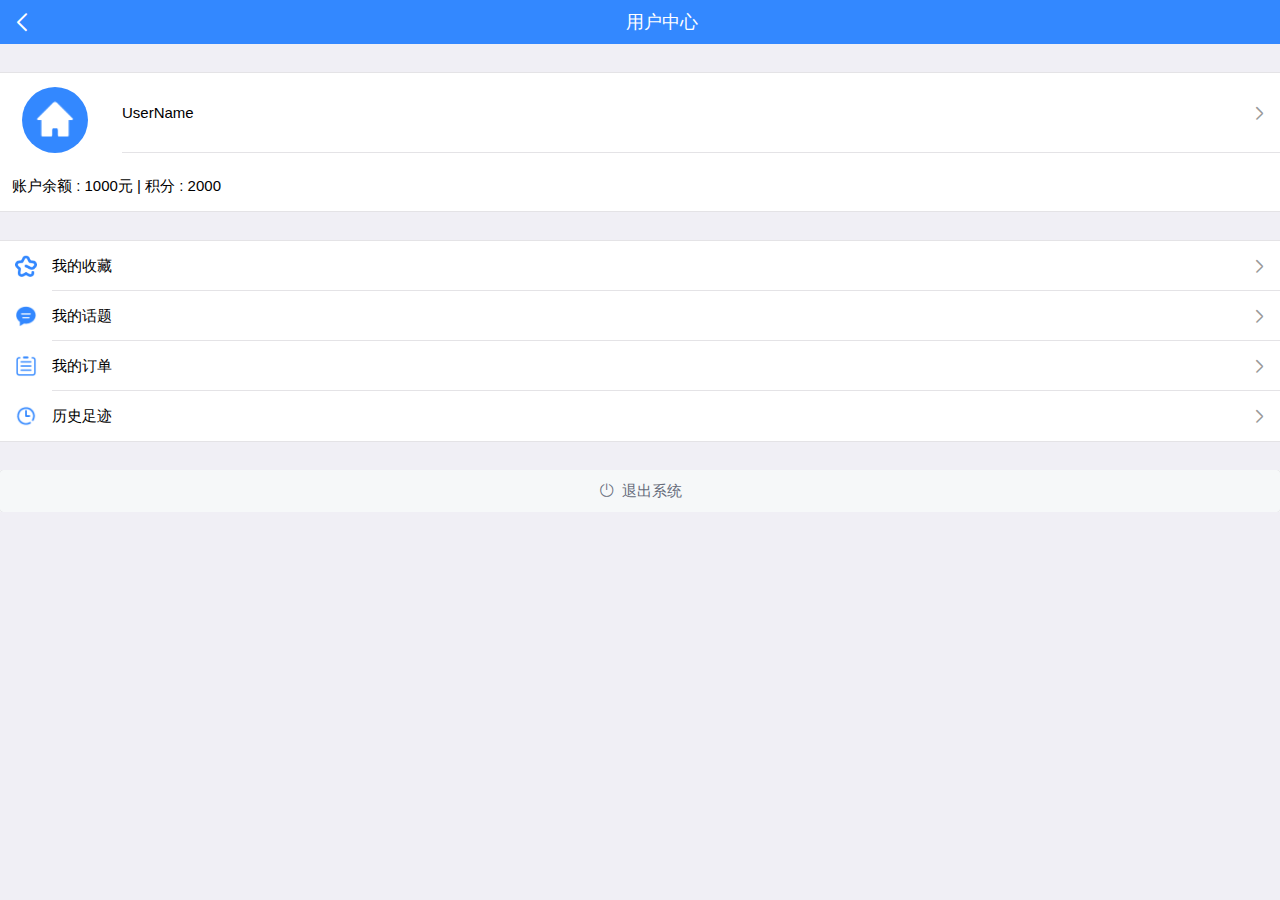
==== commit 063f8e5a: "Update account.html" ====
--- a/demo/account.html
+++ b/demo/account.html
@@ -3,13 +3,13 @@
 <head>
 <meta charset="utf-8">
 <meta name="viewport" content="initial-scale=1.0, maximum-scale=1.0, user-scalable=no" />
-<title>HUI 用户中心</title>
+<title>用户中心</title>
 <link rel="stylesheet" type="text/css" href="../css/hui.css" />
 </head>
 <body>
 <header class="hui-header">
     <div id="hui-back"></div>
-    <h1>HUI 用户中心</h1>
+    <h1>用户中心</h1>
 </header>
 <div class="hui-wrap">
     <div class="hui-list" style="background:#FFFFFF; margin-top:28px;">
@@ -96,4 +96,4 @@
 </div>
 <script type="text/javascript" src="../js/hui.js" charset="UTF-8"></script>
 </body>
-</html>+</html>
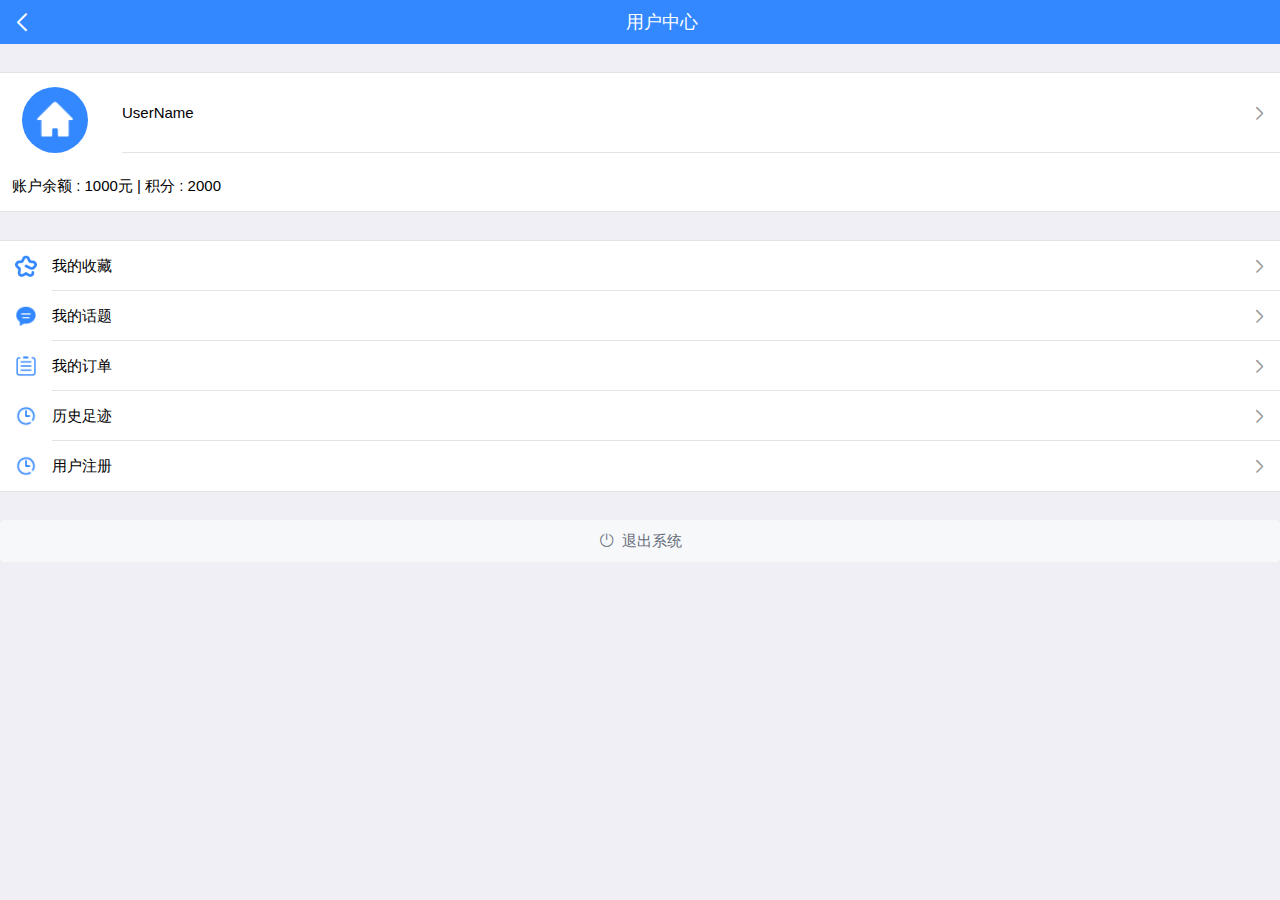
==== commit 483781cc: "add register" ====
--- a/demo/account.html
+++ b/demo/account.html
@@ -86,6 +86,19 @@
 		    		</div>
             	</a>
            	</li>
+           	<li>
+            	<a href="register.html">
+            		<div class="hui-list-icons">
+		    			<img src="../img/list/lishi.png" />
+		    		</div>
+		    		<div class="hui-list-text">
+		    			用户注册
+		    			<div class="hui-list-info">
+		    				<span class="hui-icons hui-icons-right"></span>
+		    			</div>
+		    		</div>
+            	</a>
+           	</li>
         </ul>
     </div>
     <div style="background:#FFFFFF; margin-top:28px;">
@@ -96,4 +109,4 @@
 </div>
 <script type="text/javascript" src="../js/hui.js" charset="UTF-8"></script>
 </body>
-</html>
+</html>